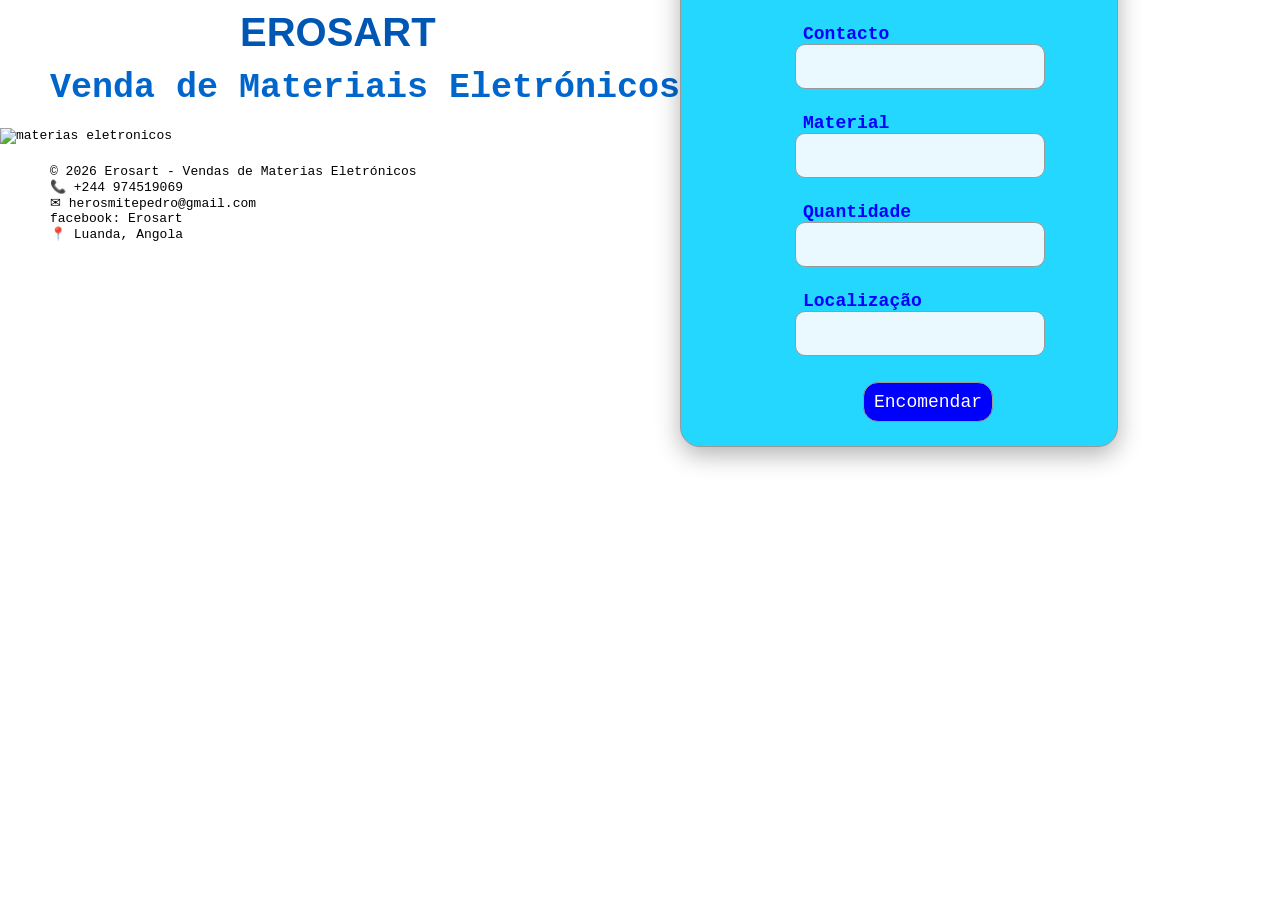
==== index.html @ 0ec80c21 "Add files via upload" ====
<!DOCTYPE html>
<html lang="pt">
<head>
    <meta charset="UTF-8">
    <meta name="nome" content="empresa Erosart">
    <link rel="stylesheet" href="style.css">
    <title>Erosart</title>
</head>

<body class="primeiro">
    <div class="navegador">
        <a class="Erosart" href="index.html">Home</a>
        <a class="produtos" href="produtos.html">Produtos</a>
        <a class="sobrenos" href="sobrenos.html">Sobre-Nós</a>
    </div>
     <h3 class="empresa">EROSART</h3>

    <h3 class="representar">Venda de Materiais Eletrónicos</h3>

    <img class="imagem" src="c:\Users\JANUFARMA\Pictures\Herosmite imagens\file_000000004f9871fd96cd07be5550b1b7.png" alt="materias eletronicos">

    <div class="rodape">
        <p>© 2026 Erosart - Vendas de Materias Eletrónicos</p>
        <p>📞 +244 974519069</p>
        <P>✉ herosmitepedro@gmail.com</P>
        <p>facebook: Erosart</p>
        <p>📍 Luanda, Angola</p>
        
    </div>

    <div class="formulario">

    <div class="container">
        <input type="date" name="data" id="data">
        <label for="">Data</label>
    </div>

    <div class="container">
        <input type="text" name="nome" id="nome">
        <label for="">Nome</label>
    </div>

    <div class="container">
        <input type="number" name="contacto" id="contacto">
        <label for="">Contacto</label>
    </div>

    <div class="container">
        <input type="text" name="material" id="material">
        <label for="">Material</label>
    </div>

    <div class="container">
        <input type="number" name="quantidade" id="quantidade">
        <label for="">Quantidade</label>
    </div>

    <div class="container">
        <input type="text" name="localizacao" id="localizacao">
        <label for="">Localização</label>
    </div>
    
    <div class="container">
        <button onclick="encomendar()">Encomendar</button>
    </div>

    </div>
    <script src="script.js"></script>
</body>
</html>
---- style.css ----
*{
    margin: 0;
    padding: 0;
    box-sizing: border-box;
    font-family: monospace;
}

.primeiro{
    background-color: linear-gradient(to right, #ffffff ,#eef8ff);
}

.imagem{
    position: relative;
    width: 550px;
    height: auto;
    padding-bottom: 80px;
}

.navegador{
    position: relative;
    left: 900px;
    font-size: 18px;
    top: 20px;
    font-family: monospace;
    cursor: pointer;
    
}

.formulario{
    box-shadow: 0 8px 25px rgba(0, 0, 0, .3);
}

.formulario{
    position: relative;
    left: 680px;
    bottom: 475px;
    width: 438px;
    height: 620px;
    border: 1px solid #999;
    background: #23d7ff;
    border-radius: 20px;
}

.container{
    position: relative;
    left: 80px;
    margin: 32px;
    top: 4px;
    padding: 2px;
}

.container input{
    width: 250px;
    height: 45px;
    border-radius: 10px;
    border: 1px solid #999;
    padding-left: 10px;
    background-color: #eaf8ff;
    cursor: pointer;
    font-size: 16px;
    margin-bottom: 8px;
    
}

input:focus{
    outline: none;
    border: 2px solid royalblue;
}

.container label{
    position: absolute;
    left: 12px;
    top: 50%;
    transform: translateY(-50%);
    transition: 0.3s;
    font-size: 16px;
    pointer-events: none;
    font-weight: bold;
}


.container input:focus + label,
.container input:valid + label{
    transform: translateY(0);
    top: -18px;
    left: 10px;
    color: blue;
    font-size: 18px;
}

a{
    text-decoration: none;
    color: #333;
    font-size: 22px;
    margin-left: 15px;
    top: 24px;
    transition: .3s;
    position: relative;
    right: 140px;
    font-weight: bold;
}

.navegador a:hover{
    color: #007bff;
    border-bottom: 3px solid #007bff;
}

.rodape{
    position: relative;
    bottom: 60px;
    left: 50px;
}

.representar{
    position: relative;
    left: 50px;
    bottom: 20px;
    font-size: 35px;
    color: #0066cc;
    font-weight: bold;
}

button{
    position: absolute;
    bottom: -20px;
    left: 70px;
    width: 130px;
    height: 40px;
    font-size: 18px;
    color: white;
    border-radius: 15px;
    border: 1px solid #999;
    background-color: blue;
}

.empresa{
    position: relative;
    margin-bottom: 18px;
    bottom: 15px;
    left: 240px;
    font-size: 40px;
    color: #0056b3;
    font-weight: bold;
    font-family: Arial, Helvetica, sans-serif;
}


.card1{
    position: relative;
    width: 250px;
    height: 280px;
    left: 50px;
    bottom: 10px;
    border: 1px solid #ccc;
    border-radius: 10px;
    box-shadow: 0 5px 15px rgba(0, 0, 0, 0.2);
    padding: 15px;
    margin: 20px;
}


.card1 img {
    width: 220px;
    height: 220px;
}

.card1 h3{
    margin-top: -15px;
    color: #1e3a8a;
}

.card1 p{
    color: #2e7d32;
    font-weight: bold;
}

.card2{
    position: relative;
    width: 250px;
    height: 280px;
    left: 330px;
    bottom: 310px;
    border: 1px solid #ccc;
    border-radius: 10px;
    box-shadow: 0 5px 15px rgba(0, 0, 0, 0.2);
    padding: 15px;
    margin: 20px;
}

.card2 img {
    width: 220px;
    height: 220px;
}

.card2 h3{
    margin-top: -15px;
    color: #1e3a8a;
}

.card2 p{
    color: #2e7d32;
    font-weight: bold;
}

.card3{
    position: relative;
    width: 250px;
    height: 280px;
    left: 610px;
    bottom: 610px;
    border: 1px solid #ccc;
    border-radius: 10px;
    box-shadow: 0 5px 15px rgba(0, 0, 0, 0.2);
    padding: 15px;
    margin: 20px;
}

.card3 img {
    width: 220px;
    height: 220px;
}

.card3 h3{
    margin-top: -15px;
    color: #1e3a8a;
}

.card3 p{
    color: #2e7d32;
    font-weight: bold;
}

.card4{
    position: relative;
    width: 250px;
    height: 280px;
    left: 890px;
    bottom: 910px;
    border: 1px solid #ccc;
    border-radius: 10px;
    box-shadow: 0 5px 15px rgba(0, 0, 0, 0.2);
    padding: 15px;
    margin: 20px;
}

.card4 img {
    width: 220px;
    height: 220px;
}

.card4 h3{
    margin-top: -32px;
    color: #1e3a8a;
}

.card4 p{
    color: #2e7d32;
    font-weight: bold;
}

.card5{
    position: relative;
    width: 250px;
    height: 280px;
    left: 50px;
    bottom: 910px;
    border: 1px solid #ccc;
    border-radius: 10px;
    box-shadow: 0 5px 15px rgba(0, 0, 0, 0.2);
    padding: 15px;
    margin: 20px;
}

.card5 img {
    width: 220px;
    height: 220px;
}

.card5 h3{
    margin-top: -20px;
    color: #1e3a8a;
}

.card5 p{
    color: #2e7d32;
    font-weight: bold;
}

.card6{
    position: relative;
    width: 250px;
    height: 280px;
    left: 330px;
    bottom: 1210px;
    border: 1px solid #ccc;
    border-radius: 10px;
    box-shadow: 0 5px 15px rgba(0, 0, 0, 0.2);
    padding: 15px;
    margin: 20px;
}

.card6 img {
    width: 220px;
    height: 220px;
}

.card6 h3{
    margin-top: -10px;
    color: #1e3a8a;
}

.card6 p{
    color: #2e7d32;
    font-weight: bold;
}

.card7{
    position: relative;
    width: 250px;
    height: 280px;
    left: 610px;
    bottom: 1510px;
    border: 1px solid #ccc;
    border-radius: 10px;
    box-shadow: 0 5px 15px rgba(0, 0, 0, 0.2);
    padding: 15px;
    margin: 20px;
}

.card7 img {
    width: 220px;
    height: 220px;
}

.card7 h3{
    margin-top: -20px;
    color: #1e3a8a;
}

.card7 p{
    color: #2e7d32;
    font-weight: bold;
}

.card8{
    position: relative;
    width: 250px;
    height: 280px;
    left: 890px;
    bottom: 1810px;
    border: 1px solid #ccc;
    border-radius: 10px;
    box-shadow: 0 5px 15px rgba(0, 0, 0, 0.2);
    padding: 15px;
    margin: 20px;
}

.card8 img {
    width: 220px;
    height: 220px;
}

.card8 h3{
    margin-top: -10px;
    color: #1e3a8a;
}

.card8 p{
    color: #2e7d32;
    font-weight: bold;
}

.card9{
    position: relative;
    width: 250px;
    height: 280px;
    left: 50px;
    bottom: 1810px;
    border: 1px solid #ccc;
    border-radius: 10px;
    box-shadow: 0 5px 15px rgba(0, 0, 0, 0.2);
    padding: 15px;
    margin: 20px;
}

.card9 img {
    width: 220px;
    height: 220px;
}

.card9 h3{
    margin-top: -10px;
    color: #1e3a8a;
}

.card9  p{
    color: #2e7d32;
    font-weight: bold;
}

.card10{
    position: relative;
    width: 250px;
    height: 280px;
    left: 330px;
    bottom: 2110px;
    border: 1px solid #ccc;
    border-radius: 10px;
    box-shadow: 0 5px 15px rgba(0, 0, 0, 0.2);
    padding: 15px;
    margin: 20px;
}

.card10 img {
    width: 220px;
    height: 220px;
}

.card10 h3{
    margin-top: -10px;
    color: #1e3a8a;
}

.card10  p{
    color: #2e7d32;
    font-weight: bold;
}

.card11{
    position: relative;
    width: 250px;
    height: 280px;
    left: 610px;
    bottom: 2410px;
    border: 1px solid #ccc;
    border-radius: 10px;
    box-shadow: 0 5px 15px rgba(0, 0, 0, 0.2);
    padding: 15px;
    margin: 20px;
}

.card11 img {
    width: 220px;
    height: 220px;
}

.card11 h3{
    margin-top: -10px;
    color: #1e3a8a;
}

.card11  p{
    color: #2e7d32;
    font-weight: bold;
}

.card12{
    position: relative;
    width: 250px;
    height: 280px;
    left: 890px;
    bottom: 2710px;
    border: 1px solid #ccc;
    border-radius: 10px;
    box-shadow: 0 5px 15px rgba(0, 0, 0, 0.2);
    padding: 15px;
    margin: 20px;
}

.card12 img {
    width: 220px;
    height: 220px;
}

.card12 h3{
    margin-top: -10px;
    color: #1e3a8a;
}

.card12  p{
    color: #2e7d32;
    font-weight: bold;
}

.card13{
    position: relative;
    width: 250px;
    height: 280px;
    left:  50px;
    bottom: 2700px;
    border: 1px solid #ccc;
    border-radius: 10px;
    box-shadow: 0 5px 15px rgba(0, 0, 0, 0.2);
    padding: 15px;
    margin: 20px;
}

.card13 img {
    width: 220px;
    height: 220px;
}

.card13 h3{
    margin-top: -10px;
    color: #1e3a8a;
}

.card13  p{
    color: #2e7d32;
    font-weight: bold;
}

.card14{
    position: relative;
    width: 250px;
    height: 280px;
    left: 330px;
    bottom: 3000px;
    border: 1px solid #ccc;
    border-radius: 10px;
    box-shadow: 0 5px 15px rgba(0, 0, 0, 0.2);
    padding: 15px;
    margin: 20px;
}

.card14 img {
    width: 220px;
    height: 220px;
}

.card14 h3{
    margin-top: -10px;
    color: #1e3a8a;
}

.card14  p{
    color: #2e7d32;
    font-weight: bold;
}

.card15{
    position: relative;
    width: 250px;
    height: 280px;
    left: 610px;
    top: -3300px;
    border: 1px solid #ccc;
    border-radius: 10px;
    box-shadow: 0 5px 15px rgba(0, 0, 0, 0.2);
    padding: 15px;
    margin: 20px;
}

.card15 img {
    width: 220px;
    height: 220px;
}

.card15 h3{
    margin-top: -10px;
    color: #1e3a8a;
}

.card15  p{
    color: #2e7d32;
    font-weight: bold;
}

.card16{
    position: relative;
    width: 250px;
    height: 280px;
    left: 892px;
    bottom: 3600px;
    border: 1px solid #ccc;
    border-radius: 10px;
    box-shadow: 0 5px 15px rgba(0, 0, 0, 0.2);
    padding: 15px;
    margin: 20px;
}

.card16 img {
    width: 220px;
    height: 220px;
}

.card16 h3{
    margin-top: -10px;
    color: #1e3a8a;
}

.card16  p{
    color: #2e7d32;
    font-weight: bold;
}

.card17{
    position: relative;
    width: 250px;
    height: 280px;
    left: 610px;
    bottom: 3590px;
    border: 1px solid #ccc;
    border-radius: 10px;
    box-shadow: 0 5px 15px rgba(0, 0, 0, 0.2);
    padding: 15px;
    margin: 20px;
}

.card17 img {
    width: 220px;
    height: 220px;
}

.card17 h3{
    margin-top: -10px;
    color: #1e3a8a;
}

.card17  p{
    color: #2e7d32;
    font-weight: bold;
}

.card18{
    position: relative;
    width: 250px;
    height: 280px;
    left: 330px;
    bottom: 3888px;
    border: 1px solid #ccc;
    border-radius: 10px;
    box-shadow: 0 5px 15px rgba(0, 0, 0, 0.2);
    padding: 15px;
    margin: 20px;
}

.card18 img {
    width: 220px;
    height: 220px;
}

.card18 h3{
    margin-top: -10px;
    color: #1e3a8a;
}

.card18  p{
    color: #2e7d32;
    font-weight: bold;
}

.card19{
    position: relative;
    width: 250px;
    height: 280px;
    left: 895px;
    bottom: 4188px;
    border: 1px solid #ccc;
    border-radius: 10px;
    box-shadow: 0 5px 15px rgba(0, 0, 0, 0.2);
    padding: 15px;
    margin: 20px;
}

.card19 img {
    width: 220px;
    height: 220px;
}

.card19 h3{
    margin-top: -10px;
    color: #1e3a8a;
}

.card19  p{
    color: #2e7d32;
    font-weight: bold;
}

.card20{
    position: relative;
    width: 250px;
    height: 280px;
    left: 50px;
    bottom: 362.5vw;
    border: 1px solid #ccc;
    border-radius: 10px;
    box-shadow: 0 5px 15px rgba(0, 0, 0, 0.2);
    padding: 15px;
    margin: 20px;
}

.card20 img {
    width: 220px;
    height: 220px;
}

.card20 h3{
    margin-top: -10px;
    color: #1e3a8a;
}

.card20  p{
    color: #2e7d32;
    font-weight: bold;
}

.card21{
    position: relative;
    width: 250px;
    height: 280px;
    left: 50px;
    bottom: 362vw;
    border: 1px solid #ccc;
    border-radius: 10px;
    box-shadow: 0 5px 15px rgba(0, 0, 0, 0.2);
    padding: 15px;
    margin: 20px;
}

.card21 img {
    width: 220px;
    height: 220px;
}

.card21 h3{
    margin-top: -10px;
    color: #1e3a8a;
}

.card21  p{
    color: #2e7d32;
    font-weight: bold;
}

.card22{
    position: relative;
    width: 250px;
    height: 280px;
    left: 330px;
    bottom: 386.2vw;
    border: 1px solid #ccc;
    border-radius: 10px;
    box-shadow: 0 5px 15px rgba(0, 0, 0, 0.2);
    padding: 15px;
    margin: 20px;
}

.card22 img {
    width: 220px;
    height: 220px;
}

.card22 h3{
    margin-top: -10px;
    color: #1e3a8a;
}

.card22  p{
    color: #2e7d32;
    font-weight: bold;
}

.card23{
    position: relative;
    width: 250px;
    height: 280px;
    left: 610px;
    bottom: 5082px;
    border: 1px solid #ccc;
    border-radius: 10px;
    box-shadow: 0 5px 15px rgba(0, 0, 0, 0.2);
    padding: 15px;
    margin: 20px;
}

.card23 img {
    width: 220px;
    height: 220px;
}

.card23 h3{
    margin-top: -10px;
    color: #1e3a8a;
}

.card23  p{
    color: #2e7d32;
    font-weight: bold;
}

.card24{
    position: relative;
    width: 250px;
    height: 280px;
    bottom: 5382px;
    left: 898px;
    border: 1px solid #ccc;
    border-radius: 10px;
    box-shadow: 0 5px 15px rgba(0, 0, 0, 0.2);
    padding: 15px;
    margin: 20px;
}

.card24 img {
    width: 220px;
    height: 220px;
}

.card24 h3{
    margin-top: -10px;
    color: #1e3a8a;
}

.card24  p{
    color: #2e7d32;
    font-weight: bold;
}

.card25{
    position: relative;
    width: 250px;
    height: 280px;
    left: 50px;
    bottom: 5375px;
    border: 1px solid #ccc;
    border-radius: 10px;
    box-shadow: 0 5px 15px rgba(0, 0, 0, 0.2);
    padding: 15px;
    margin: 20px;
}

.card25 img {
    width: 220px;
    height: 220px;
}

.card25 h3{
    margin-top: -10px;
    color: #1e3a8a;
}

.card25  p{
    color: #2e7d32;
    font-weight: bold;
}

.card26{
    position: relative;
    width: 250px;
    height: 280px;
    left: 330px;
    bottom: 5675px;
    border: 1px solid #ccc;
    border-radius: 10px;
    box-shadow: 0 5px 15px rgba(0, 0, 0, 0.2);
    padding: 15px;
    margin: 20px;
}

.card26 img {
    width: 220px;
    height: 220px;
}

.card26 h3{
    margin-top: -10px;
    color: #1e3a8a;
}

.card26  p{
    color: #2e7d32;
    font-weight: bold;
}

.card27{
    position: relative;
    width: 250px;
    height: 280px;
    left: 610px;
    bottom: 5975px;
    border: 1px solid #ccc;
    border-radius: 10px;
    box-shadow: 0 5px 15px rgba(0, 0, 0, 0.2);
    padding: 15px;
    margin: 20px;
}

.card27 img {
    width: 220px;
    height: 220px;
}

.card27 h3{
    margin-top: -10px;
    color: #1e3a8a;
}

.card27  p{
    color: #2e7d32;
    font-weight: bold;
}

.card28{
    position: relative;
    width: 250px;
    height: 280px;
    left: 898px;
    bottom: 6274px;
    border: 1px solid #ccc;
    border-radius: 10px;
    box-shadow: 0 5px 15px rgba(0, 0, 0, 0.2);
    padding: 15px;
    margin: 20px;
}

.card28 img {
    width: 220px;
    height: 220px;
}

.card28 h3{
    margin-top: -10px;
    color: #1e3a8a;
}

.card28  p{
    color: #2e7d32;
    font-weight: bold;
}

.card29{
    position: relative;
    width: 250px;
    height: 280px;
    left: 50px;
    bottom: 6270px;
    border: 1px solid #ccc;
    border-radius: 10px;
    box-shadow: 0 5px 15px rgba(0, 0, 0, 0.2);
    padding: 15px;
    margin: 20px;
}

.card29 img {
    width: 220px;
    height: 220px;
}

.card29 h3{
    margin-top: -10px;
    color: #1e3a8a;
}

.card29  p{
    color: #2e7d32;
    font-weight: bold;
}

.card30{
    position: relative;
    width: 250px;
    height: 280px;
    left: 330px;
    bottom: 6570px;
    border: 1px solid #ccc;
    border-radius: 10px;
    box-shadow: 0 5px 15px rgba(0, 0, 0, 0.2);
    padding: 15px;
    margin: 20px;
}

.card30 img {
    width: 220px;
    height: 220px;
}

.card30 h3{
    margin-top: -10px;
    color: #1e3a8a;
}

.card30  p{
    color: #2e7d32;
    font-weight: bold;
}

.card31{
    position: relative;
    width: 250px;
    height: 280px;
    left: 610px;
    bottom: 6870px;
    border: 1px solid #ccc;
    border-radius: 10px;
    box-shadow: 0 5px 15px rgba(0, 0, 0, 0.2);
    padding: 15px;
    margin: 20px;
}

.card31 img {
    width: 220px;
    height: 220px;
}

.card31 h3{
    margin-top: -10px;
    color: #1e3a8a;
}

.card31  p{
    color: #2e7d32;
    font-weight: bold;
}

.card32{
    position: relative;
    width: 250px;
    height: 280px;
    left: 898px;
    bottom: 7168px;
    border: 1px solid #ccc;
    border-radius: 10px;
    box-shadow: 0 5px 15px rgba(0, 0, 0, 0.2);
    padding: 15px;
    margin: 20px;
}

.card32 img {
    width: 220px;
    height: 220px;
}

.card32 h3{
    margin-top: -10px;
    color: #1e3a8a;
}

.card32  p{
    color: #2e7d32;
    font-weight: bold;
}

.card33{
    position: relative;
    width: 250px;
    height: 280px;
    left: 50px;
    bottom: 7165px;
    border: 1px solid #ccc;
    border-radius: 10px;
    box-shadow: 0 5px 15px rgba(0, 0, 0, 0.2);
    padding: 15px;
    margin: 20px;
}

.card33 img {
    width: 220px;
    height: 220px;
}

.card33 h3{
    margin-top: -10px;
    color: #1e3a8a;
}

.card33  p{
    color: #2e7d32;
    font-weight: bold;
}

.card34{
    position: relative;
    width: 250px;
    height: 280px;
    left: 330px;
    bottom: 7463px;
    border: 1px solid #ccc;
    border-radius: 10px;
    box-shadow: 0 5px 15px rgba(0, 0, 0, 0.2);
    padding: 15px;
    margin: 20px;
}

.card34 img {
    width: 220px;
    height: 220px;
}

.card34 h3{
    margin-top: -10px;
    color: #1e3a8a;
}

.card34  p{
    color: #2e7d32;
    font-weight: bold;
}

.card35{
    position: relative;
    width: 250px;
    height: 280px;
    left: 610px;
    bottom: 7760px;
    border: 1px solid #ccc;
    border-radius: 10px;
    box-shadow: 0 5px 15px rgba(0, 0, 0, 0.2);
    padding: 15px;
    margin: 20px;
}

.card35 img {
    width: 220px;
    height: 220px;
}

.card35 h3{
    margin-top: -10px;
    color: #1e3a8a;
}

.card35  p{
    color: #2e7d32;
    font-weight: bold;
}

.card36{
    position: relative;
    width: 250px;
    height: 280px;
    left: 898px;
    bottom: 8058px;
    border: 1px solid #ccc;
    border-radius: 10px;
    box-shadow: 0 5px 15px rgba(0, 0, 0, 0.2);
    padding: 15px;
    margin: 20px;
}

.card36 img {
    width: 220px;
    height: 220px;
}

.card36 h3{
    margin-top: -10px;
    color: #1e3a8a;
}

.card36  p{
    color: #2e7d32;
    font-weight: bold;
}

.card37{
    position: relative;
    width: 250px;
    height: 280px;
    left: 50px;
    bottom: 8060px;
    border: 1px solid #ccc;
    border-radius: 10px;
    box-shadow: 0 5px 15px rgba(0, 0, 0, 0.2);
    padding: 15px;
    margin: 20px;
}

.card37 img {
    width: 220px;
    height: 220px;
}

.card37 h3{
    margin-top: -10px;
    color: #1e3a8a;
}

.card37  p{
    color: #2e7d32;
    font-weight: bold;
}

.card38{
    position: relative;
    width: 250px;
    height: 280px;
    left: 330px;
    bottom: 8360px;
    border: 1px solid #ccc;
    border-radius: 10px;
    box-shadow: 0 5px 15px rgba(0, 0, 0, 0.2);
    padding: 15px;
    margin: 20px;
}

.card38 img {
    width: 220px;
    height: 220px;
}

.card38 h3{
    margin-top: -30px;
    color: #1e3a8a;
}

.card38  p{
    color: #2e7d32;
    font-weight: bold;
}

.card39{
    position: relative;
    width: 250px;
    height: 280px;
    left: 610px;
    transform: translateY(-3092%);
    border: 1px solid #ccc;
    border-radius: 10px;
    box-shadow: 0 5px 15px rgba(0, 0, 0, 0.2);
    padding: 15px;
    margin: 20px;
}

.card39 img {
    width: 220px;
    height: 220px;
}

.card39 h3{
    margin-top: -10px;
    color: #1e3a8a;
}

.card39  p{
    color: #2e7d32;
    font-weight: bold;
}

.card40{
    position: relative;
    width: 250px;
    height: 280px;
    left: 898px;
     transform: translateY(-3198%);
    border: 1px solid #ccc;
    border-radius: 10px;
    box-shadow: 0 5px 15px rgba(0, 0, 0, 0.2);
    padding: 15px;
    margin: 20px;
}

.card40 img {
    width: 220px;
    height: 220px;
}

.card40 h3{
    margin-top: -25px;
    color: #1e3a8a;
}

.card40  p{
    color: #2e7d32;
    font-weight: bold;
}

.card41{
    position: relative;
    width: 250px;
    height: 280px;
    left: 50px;
    transform: translateY(-3198%);
    border: 1px solid #ccc;
    border-radius: 10px;
    box-shadow: 0 5px 15px rgba(0, 0, 0, 0.2);
    padding: 15px;
    margin: 20px;
}

.card41 img {
    width: 220px;
    height: 220px;
}

.card41 h3{
    margin-top: -10px;
    color: #1e3a8a;
}

.card41  p{
    color: #2e7d32;
    font-weight: bold;
}

.card42{
    position: relative;
    width: 250px;
    height: 280px;
    left: 330px;
    transform: translateY(-3305%);
    border: 1px solid #ccc;
    border-radius: 10px;
    box-shadow: 0 5px 15px rgba(0, 0, 0, 0.2);
    padding: 15px;
    margin: 20px;
}

.card42 img {
    width: 220px;
    height: 220px;
}

.card42 h3{
    margin-top: -10px;
    color: #1e3a8a;
}

.card42  p{
    color: #2e7d32;
    font-weight: bold;
}

.card43{
    position: relative;
    width: 250px;
    height: 280px;
    left: 610px;
    transform: translateY(-3412%);
    border: 1px solid #ccc;
    border-radius: 10px;
    box-shadow: 0 5px 15px rgba(0, 0, 0, 0.2);
    padding: 15px;
    margin: 20px;
}

.card43 img {
    width: 220px;
    height: 220px;
}

.card43 h3{
    margin-top: -30px;
    color: #1e3a8a;
}

.card43  p{
    color: #2e7d32;
    font-weight: bold;
}
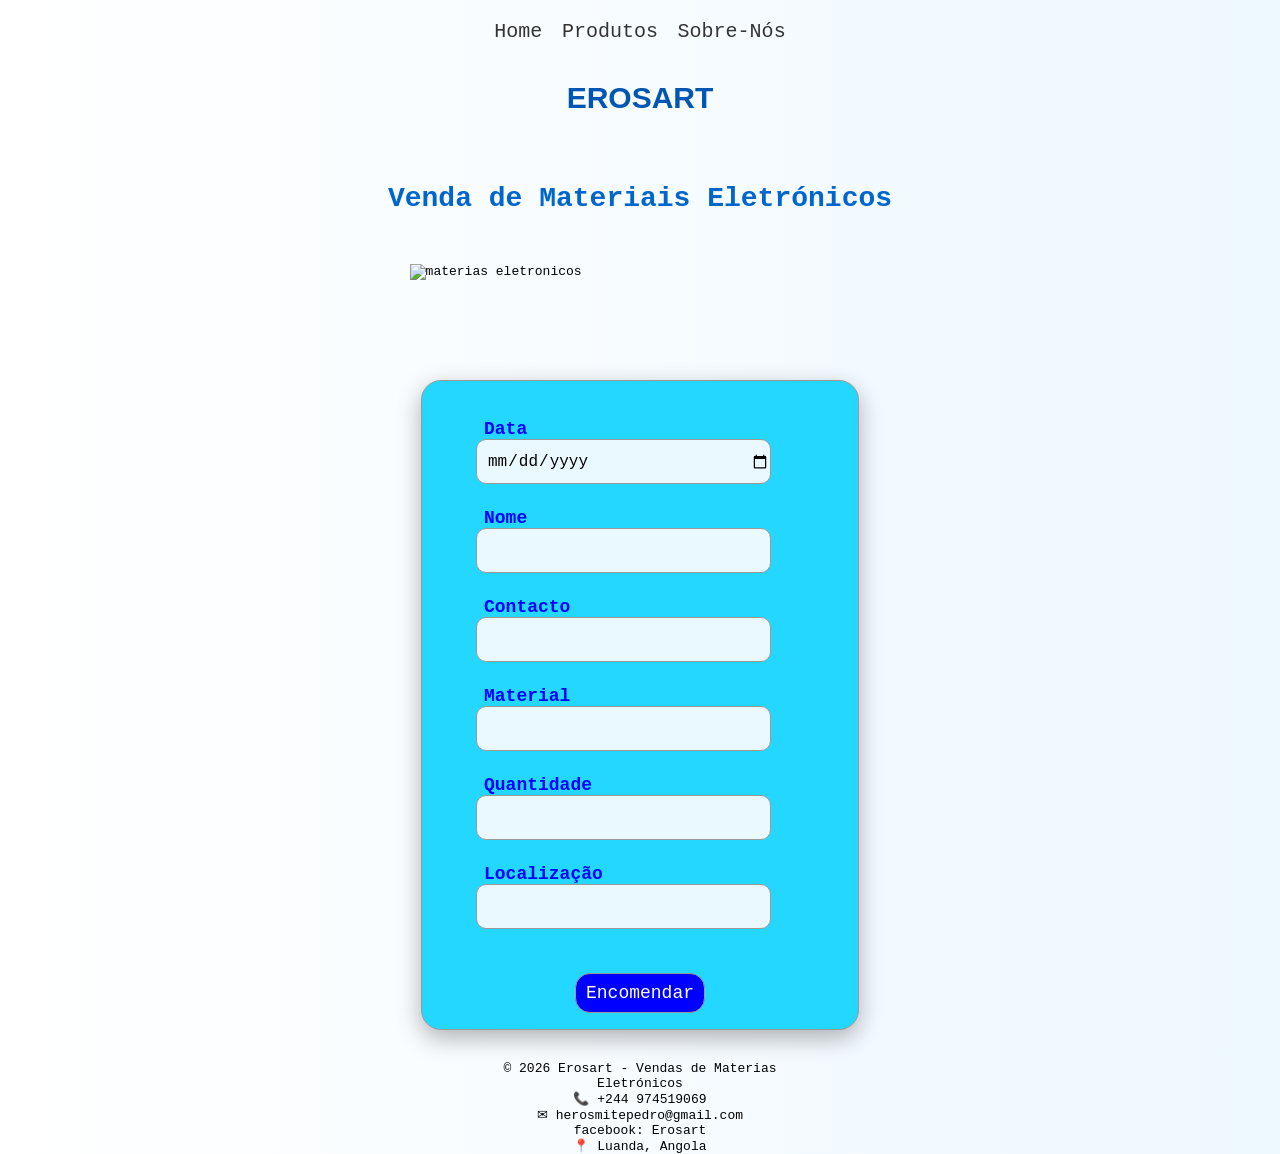
==== commit 1895e509: "Add files via upload" ====
--- a/index.html
+++ b/index.html
@@ -18,15 +18,6 @@
     <h3 class="representar">Venda de Materiais Eletrónicos</h3>
 
     <img class="imagem" src="c:\Users\JANUFARMA\Pictures\Herosmite imagens\file_000000004f9871fd96cd07be5550b1b7.png" alt="materias eletronicos">
-
-    <div class="rodape">
-        <p>© 2026 Erosart - Vendas de Materias Eletrónicos</p>
-        <p>📞 +244 974519069</p>
-        <P>✉ herosmitepedro@gmail.com</P>
-        <p>facebook: Erosart</p>
-        <p>📍 Luanda, Angola</p>
-        
-    </div>
 
     <div class="formulario">
 
@@ -64,6 +55,15 @@
         <button onclick="encomendar()">Encomendar</button>
     </div>
 
+    <div class="rodape">
+        <p>© 2026 Erosart - Vendas de Materias Eletrónicos</p>
+        <p>📞 +244 974519069</p>
+        <P>✉ herosmitepedro@gmail.com</P>
+        <p>facebook: Erosart</p>
+        <p>📍 Luanda, Angola</p>
+        
+    </div>
+
     </div>
     <script src="script.js"></script>
 </body>
--- a/style.css
+++ b/style.css
@@ -6,24 +6,26 @@
 }
 
 .primeiro{
-    background-color: linear-gradient(to right, #ffffff ,#eef8ff);
+    width: 100%;
+    overflow-x: hidden;
+    background: linear-gradient(to right, #ffffff ,#eef8ff);
 }
 
 .imagem{
-    position: relative;
-    width: 550px;
+    width: 36%;
+    display: block;
+    max-width: 50%;
     height: auto;
-    padding-bottom: 80px;
+    padding-bottom: 20px;
+    margin: auto;
 }
 
 .navegador{
-    position: relative;
-    left: 900px;
-    font-size: 18px;
-    top: 20px;
-    font-family: monospace;
+    position: static;
+    text-align: center;
+    font-size: 16px;
+    margin: 20px;
     cursor: pointer;
-    
 }
 
 .formulario{
@@ -32,10 +34,13 @@
 
 .formulario{
     position: relative;
-    left: 680px;
-    bottom: 475px;
+    left: auto;
+    bottom: auto;
     width: 438px;
-    height: 620px;
+    height: 650px;
+    min-height: 200px;
+    margin: 80px auto 20px;
+    padding: 20px;
     border: 1px solid #999;
     background: #23d7ff;
     border-radius: 20px;
@@ -43,23 +48,23 @@
 
 .container{
     position: relative;
-    left: 80px;
+    padding: 10px;
     margin: 32px;
     top: 4px;
     padding: 2px;
 }
 
 .container input{
-    width: 250px;
+    width: 90%;
+    max-width: 100%;
     height: 45px;
     border-radius: 10px;
     border: 1px solid #999;
-    padding-left: 10px;
     background-color: #eaf8ff;
     cursor: pointer;
     font-size: 16px;
     margin-bottom: 8px;
-    
+    padding-left: 10px;
 }
 
 input:focus{
@@ -88,16 +93,13 @@
     font-size: 18px;
 }
 
-a{
+.navegador a{
+    position: static;
+    margin: 5px;
+    font-size: 20px;
     text-decoration: none;
     color: #333;
-    font-size: 22px;
-    margin-left: 15px;
-    top: 24px;
     transition: .3s;
-    position: relative;
-    right: 140px;
-    font-weight: bold;
 }
 
 .navegador a:hover{
@@ -107,23 +109,23 @@
 
 .rodape{
     position: relative;
-    bottom: 60px;
-    left: 50px;
+    text-align: center;
+    margin: 50px;
 }
 
 .representar{
     position: relative;
-    left: 50px;
-    bottom: 20px;
-    font-size: 35px;
+    font-size: 28px;
+    margin: 50px;
     color: #0066cc;
     font-weight: bold;
+    text-align: center;
+    
 }
 
 button{
-    position: absolute;
-    bottom: -20px;
-    left: 70px;
+    margin: auto;
+    display: block;
     width: 130px;
     height: 40px;
     font-size: 18px;
@@ -135,10 +137,10 @@
 
 .empresa{
     position: relative;
+    padding: 18px;
     margin-bottom: 18px;
-    bottom: 15px;
-    left: 240px;
-    font-size: 40px;
+    font-size: 30px;
+    text-align: center;
     color: #0056b3;
     font-weight: bold;
     font-family: Arial, Helvetica, sans-serif;
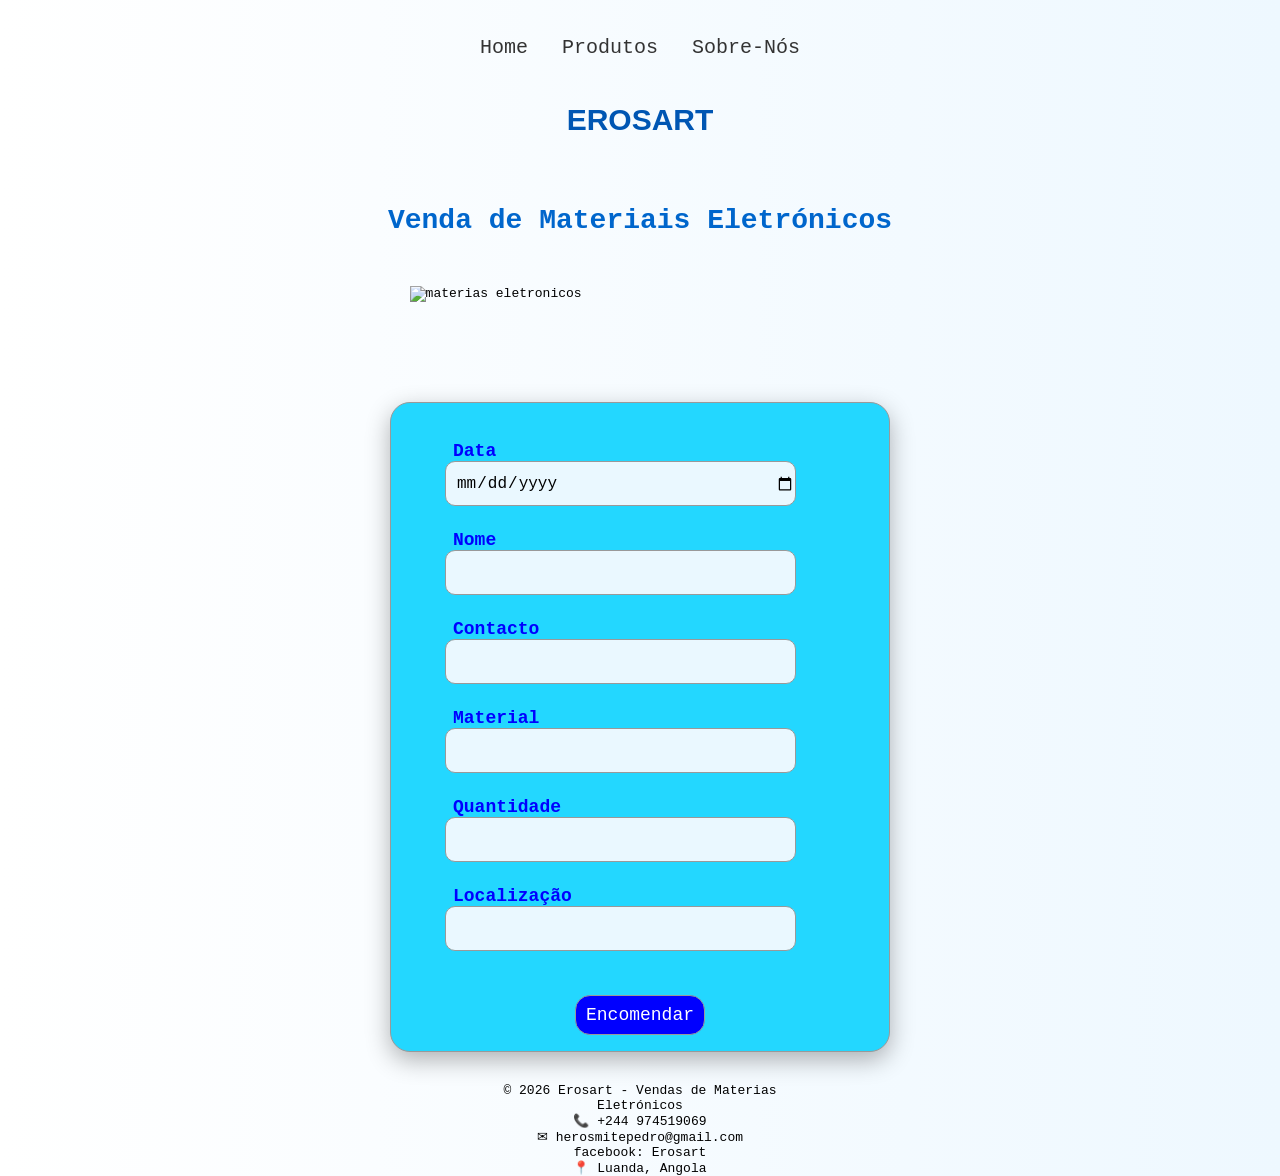
==== commit 19c13a6c: "Add files via upload" ====
--- a/index.html
+++ b/index.html
@@ -17,7 +17,7 @@
 
     <h3 class="representar">Venda de Materiais Eletrónicos</h3>
 
-    <img class="imagem" src="c:\Users\JANUFARMA\Pictures\Herosmite imagens\file_000000004f9871fd96cd07be5550b1b7.png" alt="materias eletronicos">
+    <img class="imagem" src="imagens/file_000000004f9871fd96cd07be5550b1b7.png" alt="materias eletronicos">
 
     <div class="formulario">
 
--- a/style.css
+++ b/style.css
@@ -23,7 +23,7 @@
 .navegador{
     position: static;
     text-align: center;
-    font-size: 16px;
+    font-size: 40px;
     margin: 20px;
     cursor: pointer;
 }
@@ -36,7 +36,8 @@
     position: relative;
     left: auto;
     bottom: auto;
-    width: 438px;
+    width: 100%;
+    max-width: 500px;
     height: 650px;
     min-height: 200px;
     margin: 80px auto 20px;
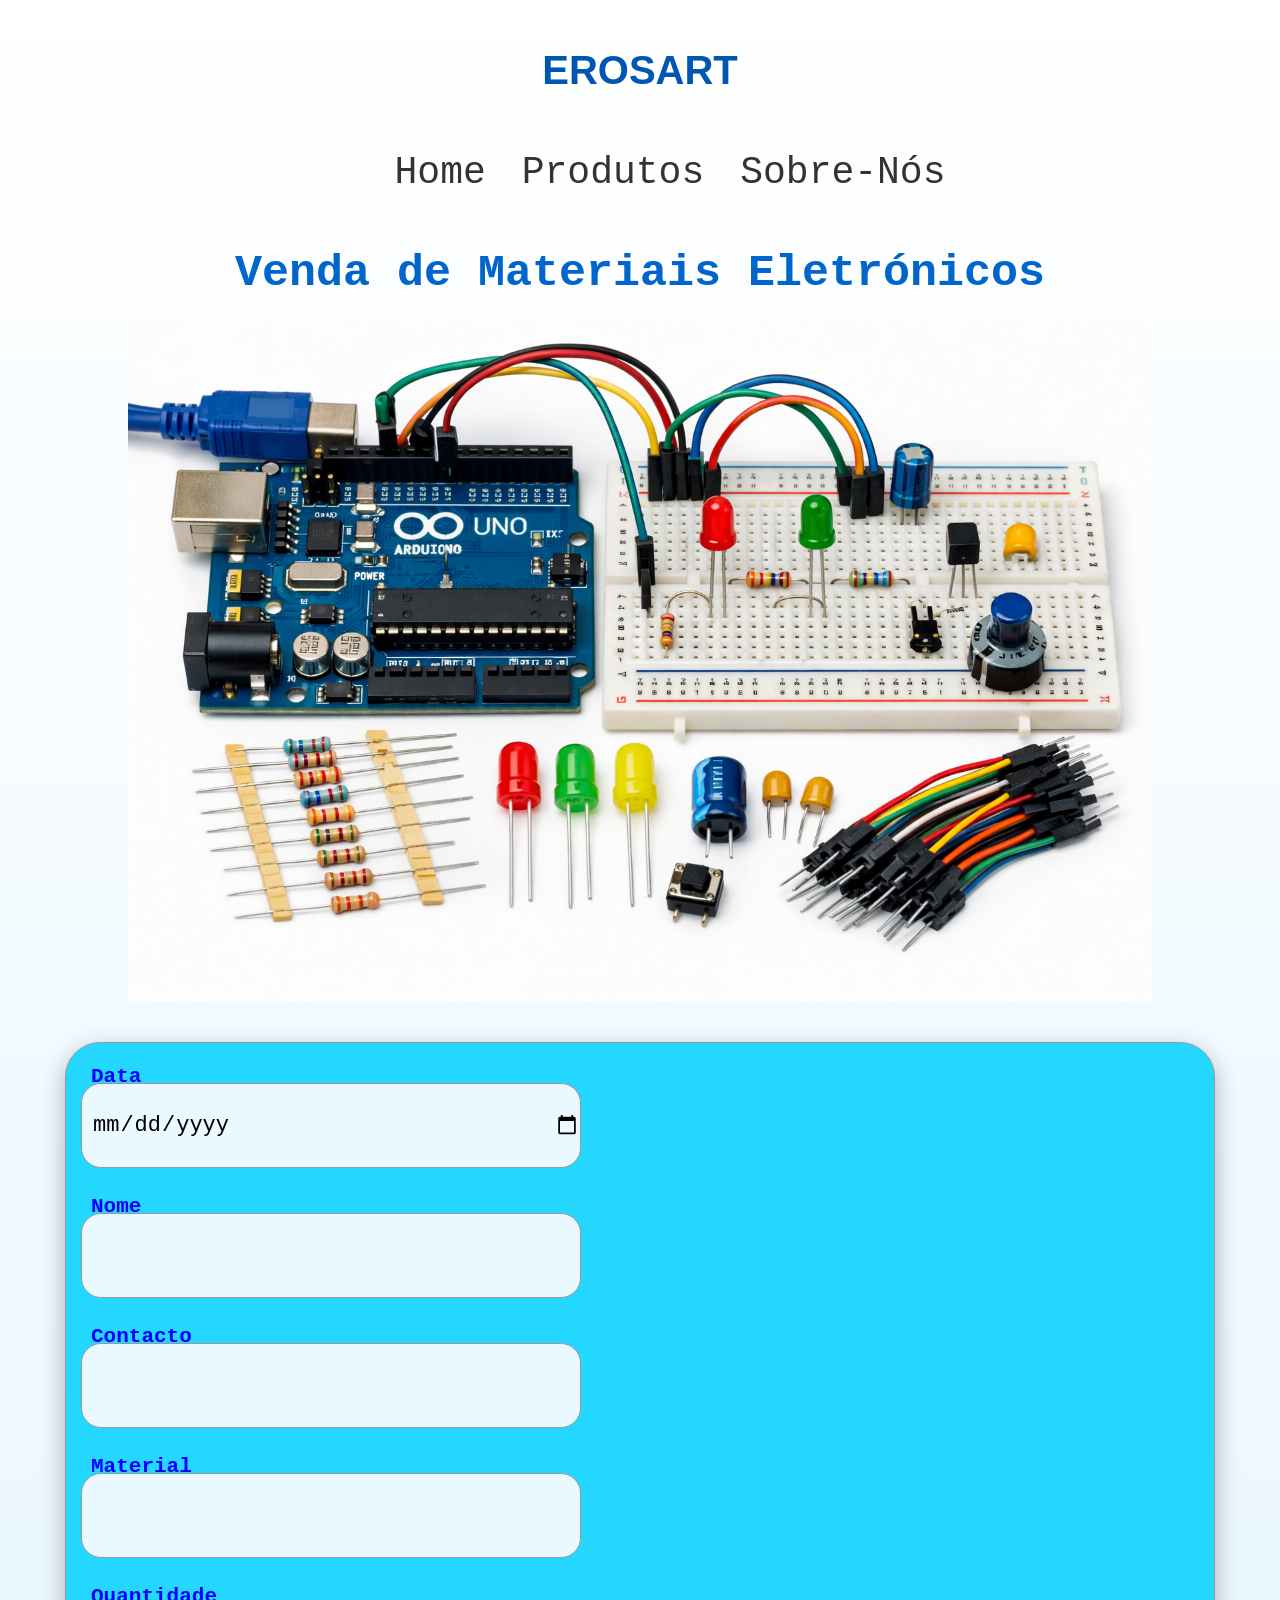
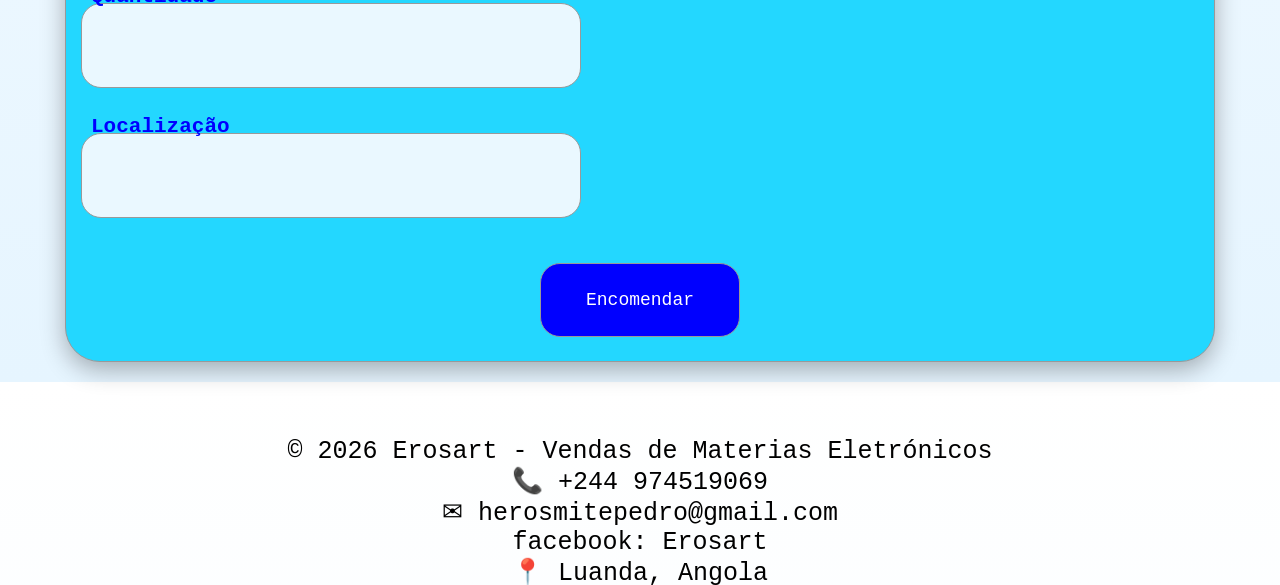
==== commit 40a2bd45: "Add files via upload" ====
--- a/index.html
+++ b/index.html
@@ -8,16 +8,18 @@
 </head>
 
 <body class="primeiro">
+
+    <h3 class="empresa">EROSART</h3>
+
     <div class="navegador">
         <a class="Erosart" href="index.html">Home</a>
         <a class="produtos" href="produtos.html">Produtos</a>
         <a class="sobrenos" href="sobrenos.html">Sobre-Nós</a>
     </div>
-     <h3 class="empresa">EROSART</h3>
 
     <h3 class="representar">Venda de Materiais Eletrónicos</h3>
 
-    <img class="imagem" src="imagens/file_000000004f9871fd96cd07be5550b1b7.png" alt="materias eletronicos">
+    <img class="imagem" src="file_000000004f9871fd96cd07be5550b1b7.png" alt="materias eletronicos">
 
     <div class="formulario">
 
--- a/style.css
+++ b/style.css
@@ -7,25 +7,29 @@
 
 .primeiro{
     width: 100%;
+    min-height: 100vh;
     overflow-x: hidden;
-    background: linear-gradient(to right, #ffffff ,#eef8ff);
+    background: linear-gradient(to bottom, #ffffff, #e6f5ff);
 }
 
 .imagem{
-    width: 36%;
+    width: 80%;
     display: block;
-    max-width: 50%;
+    max-width: 80%;
     height: auto;
-    padding-bottom: 20px;
-    margin: auto;
+    padding-bottom: 10px;
+    margin: 0 auto;
 }
 
 .navegador{
+    width: 100%;
     position: static;
     text-align: center;
-    font-size: 40px;
-    margin: 20px;
+    font-size: 50px;
+    margin: 30px;
     cursor: pointer;
+    padding-bottom: 20px;
+    padding: -10px;
 }
 
 .formulario{
@@ -36,35 +40,34 @@
     position: relative;
     left: auto;
     bottom: auto;
-    width: 100%;
-    max-width: 500px;
-    height: 650px;
-    min-height: 200px;
-    margin: 80px auto 20px;
-    padding: 20px;
+    width: 1150px;
+    max-width: none;
+    height: 920px;
+    min-height: 0;
+    margin: 30px auto 20px;
+    padding: 20px 15px;
     border: 1px solid #999;
     background: #23d7ff;
+    border-radius: 35px;
+}
+
+.container{
+    width: 100%;
+    position: relative;
+    margin: 20px 0;
+    padding: 0px;
+}
+
+.container input{
+    width: 500px;
+    max-width: 100%;
+    height: 85px;
     border-radius: 20px;
-}
-
-.container{
-    position: relative;
-    padding: 10px;
-    margin: 32px;
-    top: 4px;
-    padding: 2px;
-}
-
-.container input{
-    width: 90%;
-    max-width: 100%;
-    height: 45px;
-    border-radius: 10px;
     border: 1px solid #999;
     background-color: #eaf8ff;
     cursor: pointer;
-    font-size: 16px;
-    margin-bottom: 8px;
+    font-size: 22px;
+    margin-bottom: 25px;
     padding-left: 10px;
 }
 
@@ -91,13 +94,13 @@
     top: -18px;
     left: 10px;
     color: blue;
-    font-size: 18px;
+    font-size: 21px;
 }
 
 .navegador a{
     position: static;
-    margin: 5px;
-    font-size: 20px;
+    margin: 3px;
+    font-size: 38px;
     text-decoration: none;
     color: #333;
     transition: .3s;
@@ -111,13 +114,14 @@
 .rodape{
     position: relative;
     text-align: center;
-    margin: 50px;
+    margin: 100px;
+    font-size: 25px;
 }
 
 .representar{
     position: relative;
-    font-size: 28px;
-    margin: 50px;
+    font-size: 45px;
+    margin: 20px;
     color: #0066cc;
     font-weight: bold;
     text-align: center;
@@ -127,11 +131,11 @@
 button{
     margin: auto;
     display: block;
-    width: 130px;
-    height: 40px;
+    width: 200px;
+    height: 74px;
     font-size: 18px;
     color: white;
-    border-radius: 15px;
+    border-radius: 20px;
     border: 1px solid #999;
     background-color: blue;
 }
@@ -139,8 +143,8 @@
 .empresa{
     position: relative;
     padding: 18px;
-    margin-bottom: 18px;
-    font-size: 30px;
+    margin: 30px;
+    font-size: 40px;
     text-align: center;
     color: #0056b3;
     font-weight: bold;
